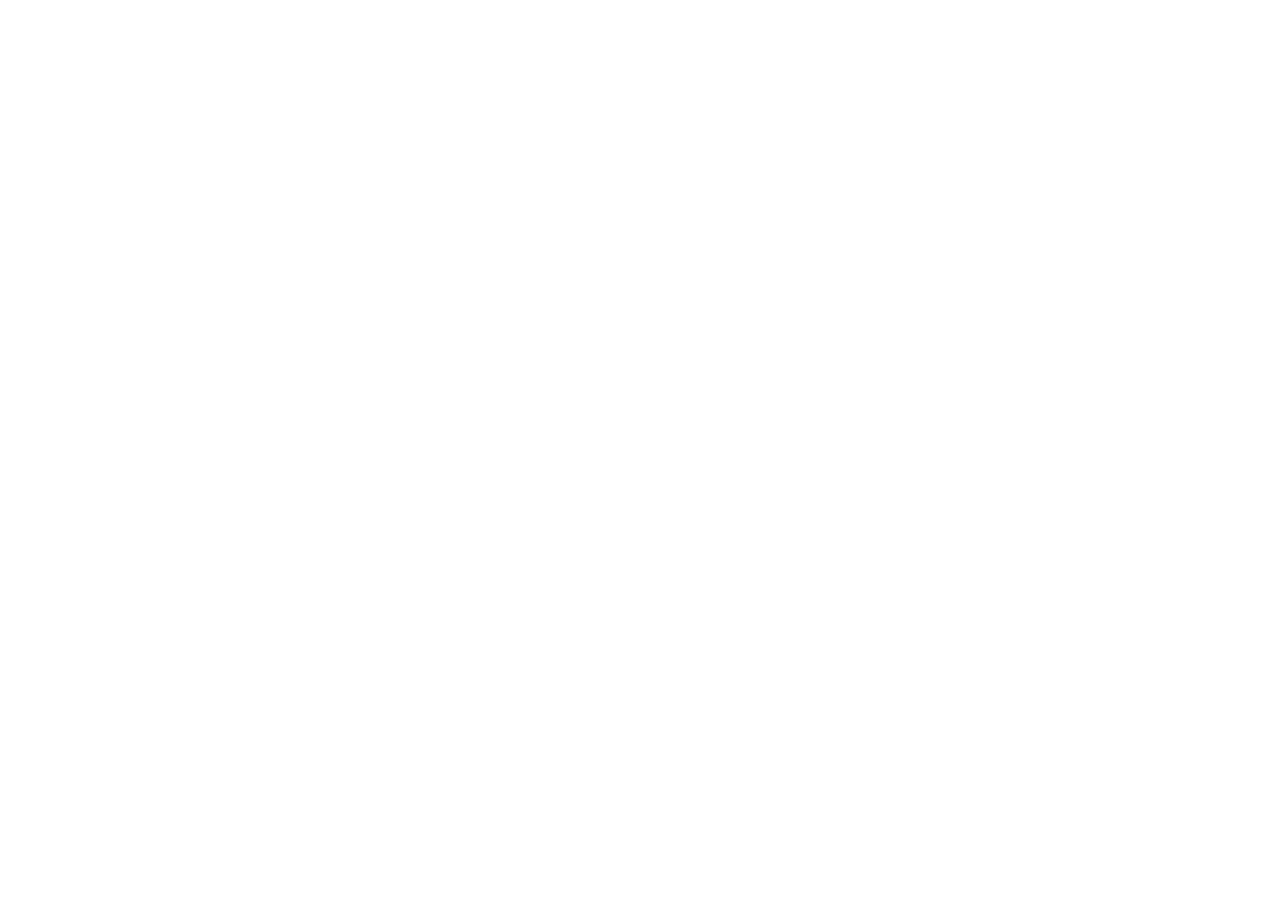
==== pacote-d013/index.html @ 0880bccd "ok" ====
<!DOCTYPE html>
<html lang="en">
<head>
    <meta charset="UTF-8">
    <meta http-equiv="X-UA-Compatible" content="IE=edge">
    <meta name="viewport" content="width=device-width, initial-scale=1.0">
    <link rel="shortcut icon" href="favicon.ico" type="image/x-icon">
    <title>Projeto Redes Sociais</title>
</head>
<body>
    
</body>
</html>
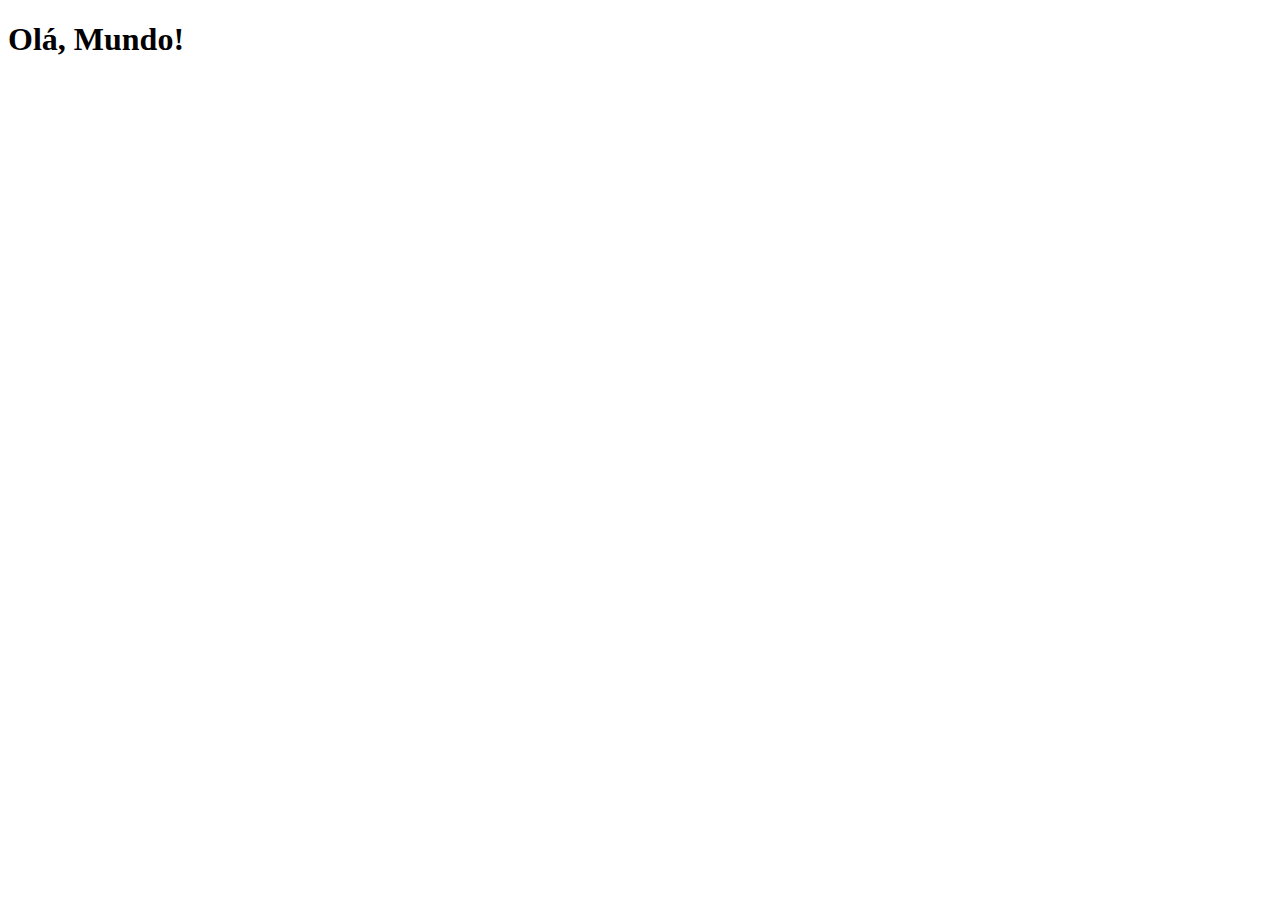
==== commit a5ede026: "Ok" ====
--- a/pacote-d013/index.html
+++ b/pacote-d013/index.html
@@ -8,6 +8,9 @@
     <title>Projeto Redes Sociais</title>
 </head>
 <body>
+    <h1>
+        Olá, Mundo!
+    </h1>
     
 </body>
 </html>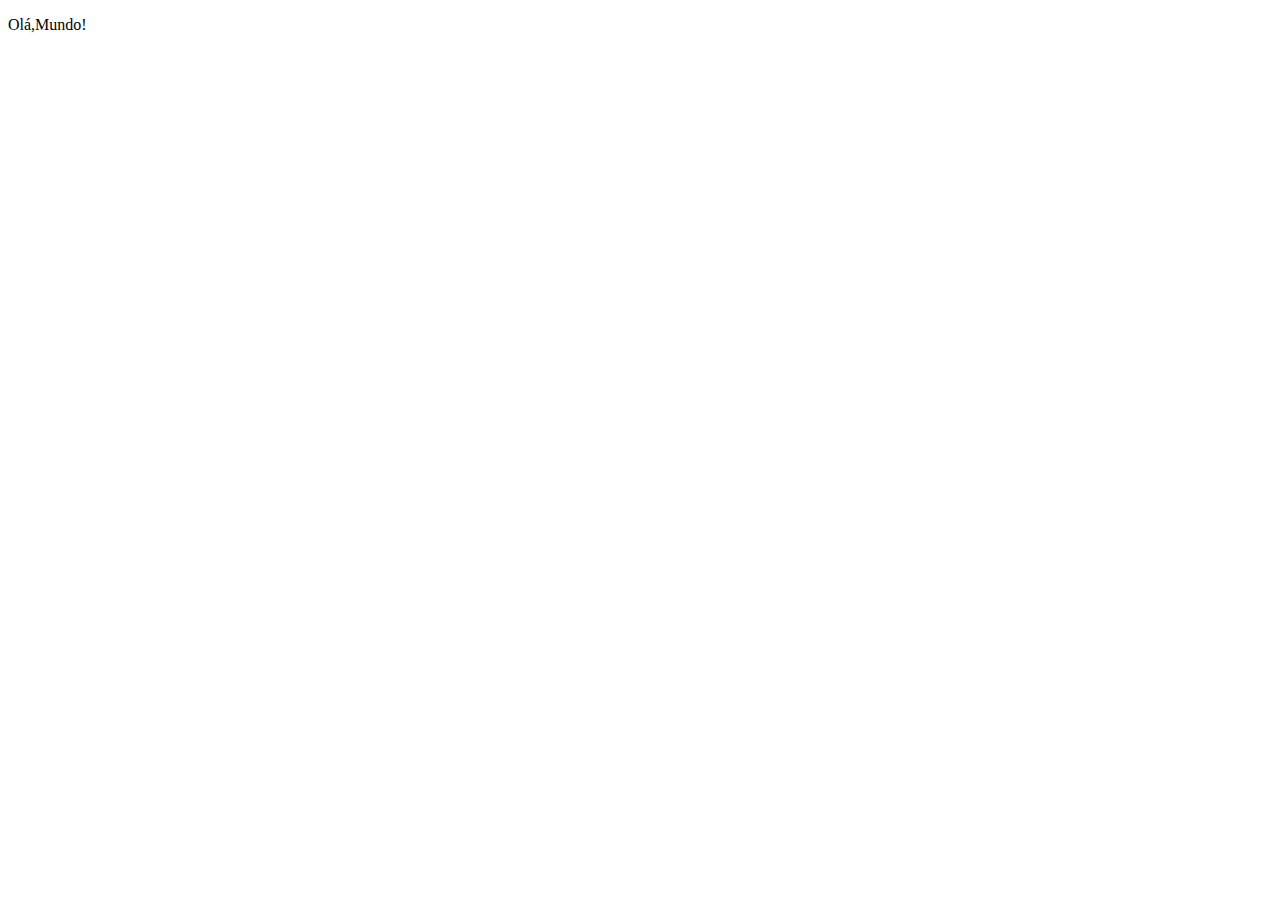
==== commit 11759f94: "ok." ====
--- a/pacote-d013/index.html
+++ b/pacote-d013/index.html
@@ -1,16 +1,16 @@
 <!DOCTYPE html>
-<html lang="en">
+<html lang="pr-br">
 <head>
     <meta charset="UTF-8">
     <meta http-equiv="X-UA-Compatible" content="IE=edge">
     <meta name="viewport" content="width=device-width, initial-scale=1.0">
+
     <link rel="shortcut icon" href="favicon.ico" type="image/x-icon">
+
     <title>Projeto Redes Sociais</title>
 </head>
 <body>
-    <h1>
-        Olá, Mundo!
-    </h1>
+    <p>Olá,Mundo!</p>
     
 </body>
 </html>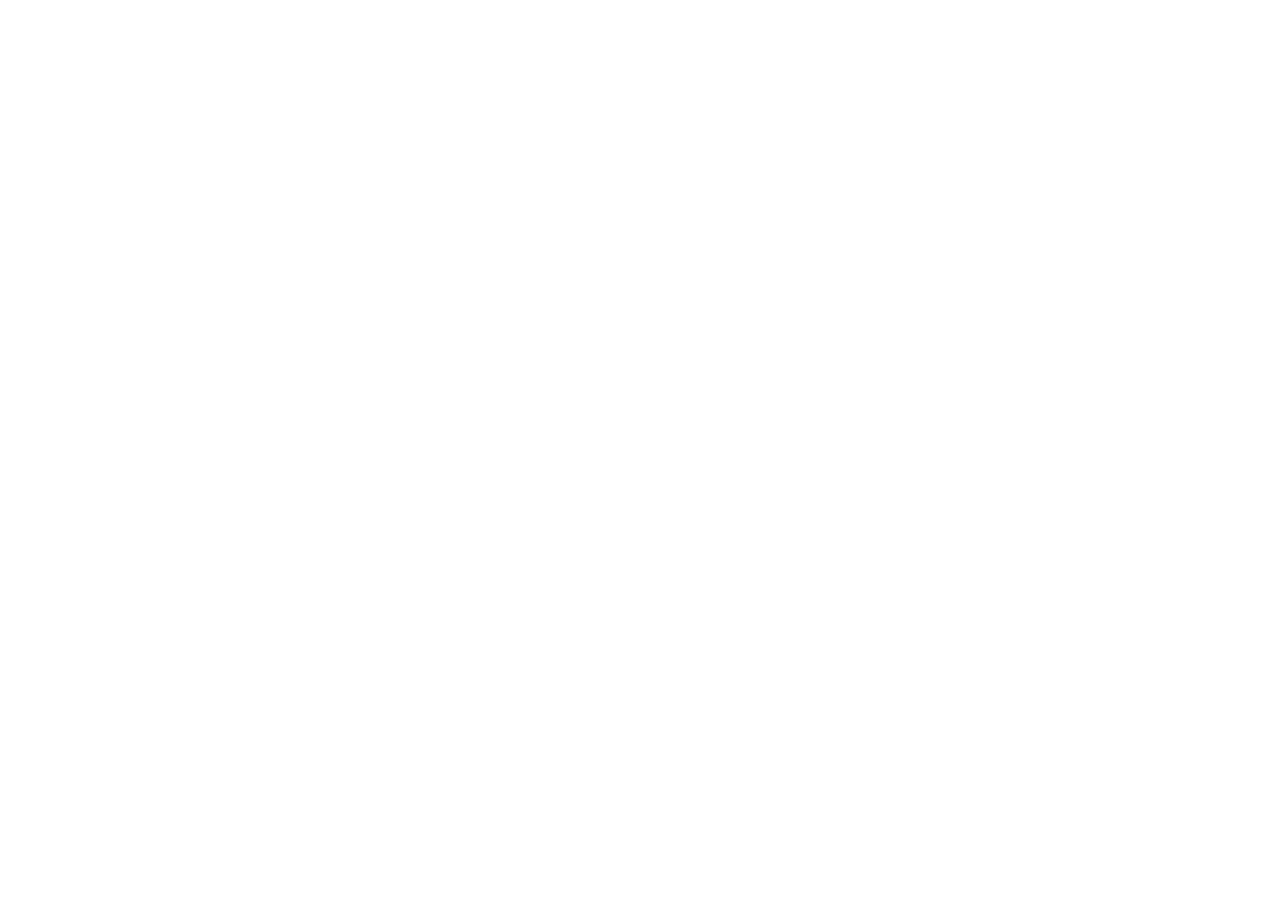
==== commit 7ec7f7cd: "ok" ====
--- a/pacote-d013/index.html
+++ b/pacote-d013/index.html
@@ -10,7 +10,7 @@
     <title>Projeto Redes Sociais</title>
 </head>
 <body>
-    <p>Olá,Mundo!</p>
+    
     
 </body>
 </html>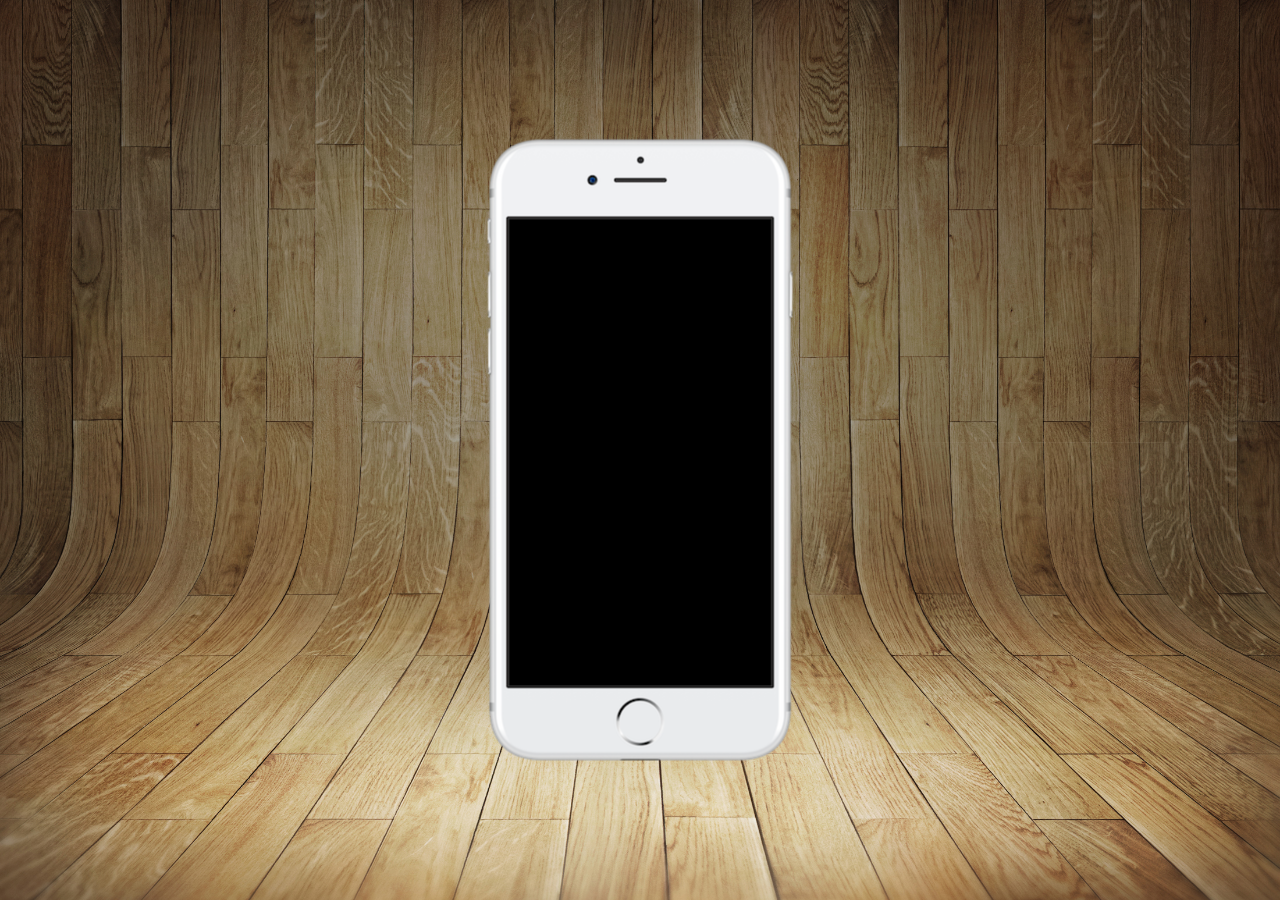
==== commit f40fe518: "ok" ====
--- a/pacote-d013/index.html
+++ b/pacote-d013/index.html
@@ -5,11 +5,24 @@
     <meta http-equiv="X-UA-Compatible" content="IE=edge">
     <meta name="viewport" content="width=device-width, initial-scale=1.0">
 
+    <link rel="stylesheet" href="estilos/style.css">
+
     <link rel="shortcut icon" href="favicon.ico" type="image/x-icon">
 
     <title>Projeto Redes Sociais</title>
 </head>
 <body>
+    <main>
+        <section id="telefone">
+
+        </section>
+
+        <section id="redes sociais">
+
+        </section>
+
+
+    </main>
     
     
 </body>
--- a/pacote-d013/estilos/style.css
+++ b/pacote-d013/estilos/style.css
@@ -0,0 +1,38 @@
+@charset "UTF-8";
+
+*{
+    margin: 0px;
+    padding: 0pt;
+    font-family: Arial, Helvetica, sans-serif;
+}
+
+html,body{
+    height: 100vh;
+    width: 100vw;
+    background-color: black;
+}
+
+body{
+    background: url('../imagens/fundo-madeira.jpg') no-repeat top center;
+    background-size: cover;
+    background-attachment: fixed;
+
+}
+
+main{
+    position: relative;
+    height: 100vh;
+}
+
+section#telefone {
+    position: absolute;
+    top: 50%;
+    left: 50%;
+    transform: translate(-50% ,-50%);
+
+    height: 627px;
+    width: 311px;
+    background: url(../imagens/frame-iphone.png) no-repeat; 
+
+
+}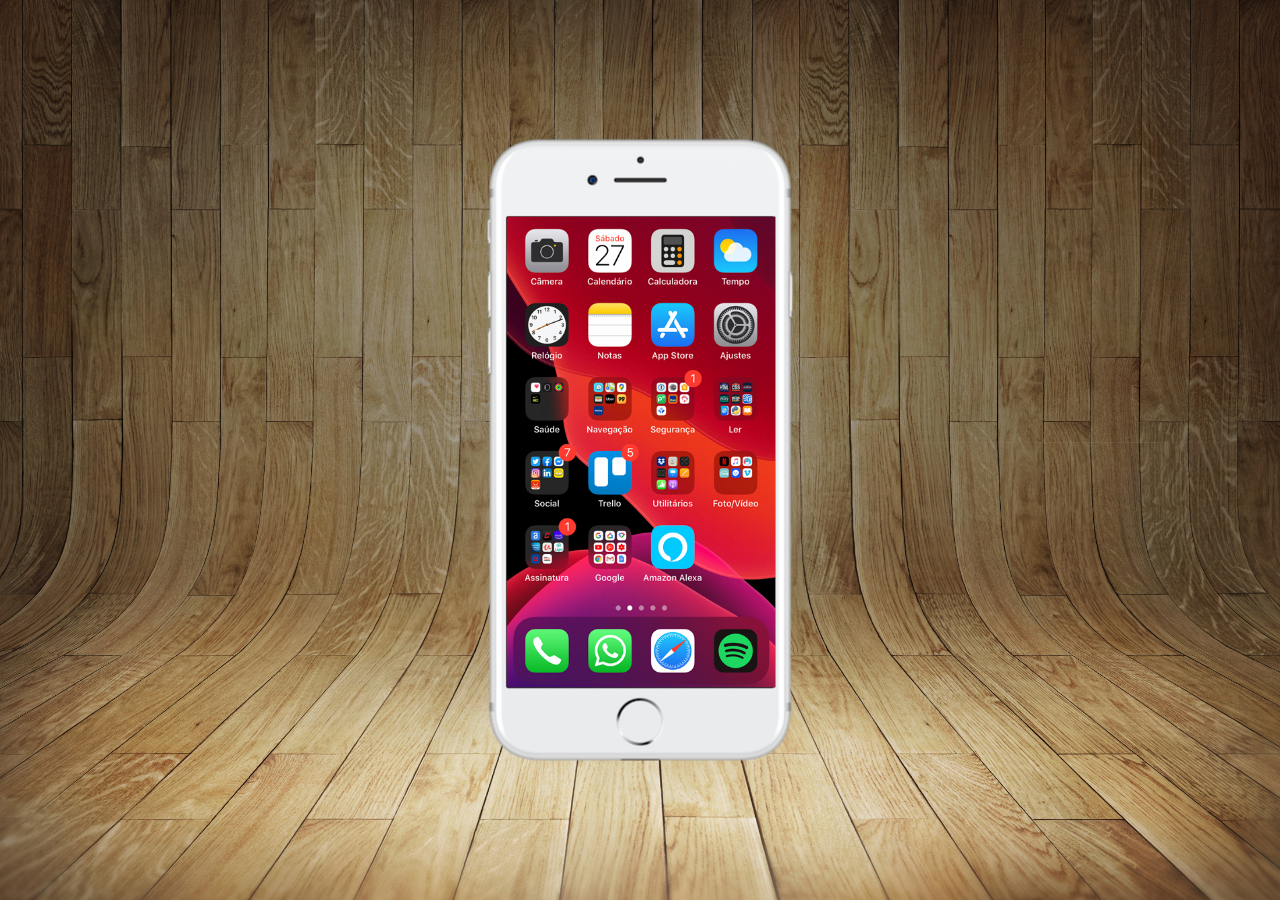
==== commit cdb05ee0: "ok" ====
--- a/pacote-d013/index.html
+++ b/pacote-d013/index.html
@@ -14,6 +14,7 @@
 <body>
     <main>
         <section id="telefone">
+            <iframe src="home.html" name="tela" id="tela" frameborder="0"></iframe>
 
         </section>
 
--- a/pacote-d013/estilos/style.css
+++ b/pacote-d013/estilos/style.css
@@ -16,7 +16,6 @@
     background: url('../imagens/fundo-madeira.jpg') no-repeat top center;
     background-size: cover;
     background-attachment: fixed;
-
 }
 
 main{
@@ -33,6 +32,12 @@
     height: 627px;
     width: 311px;
     background: url(../imagens/frame-iphone.png) no-repeat; 
+}
 
-
+iframe#tela{
+    position: relative;
+    top: 80px;
+    left: 22px;
+    width: 269px;
+    height: 471px;
 }